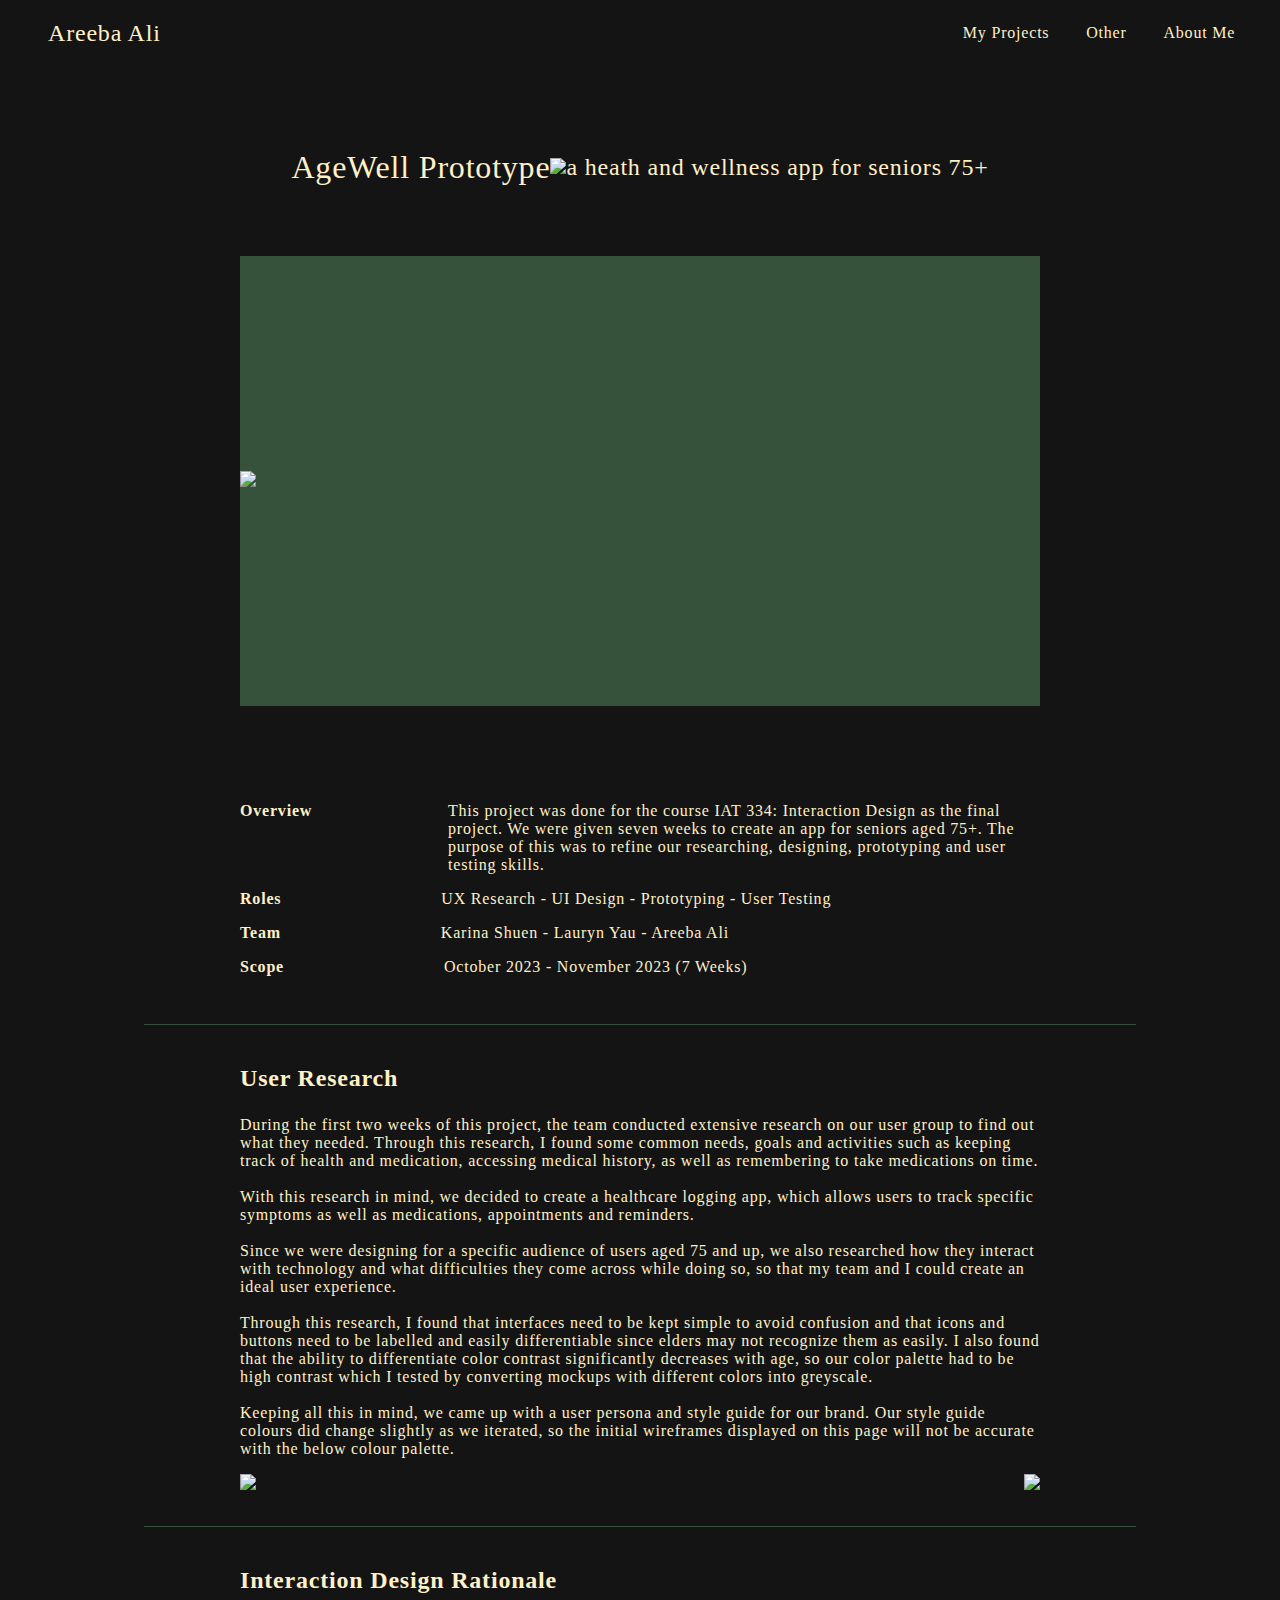
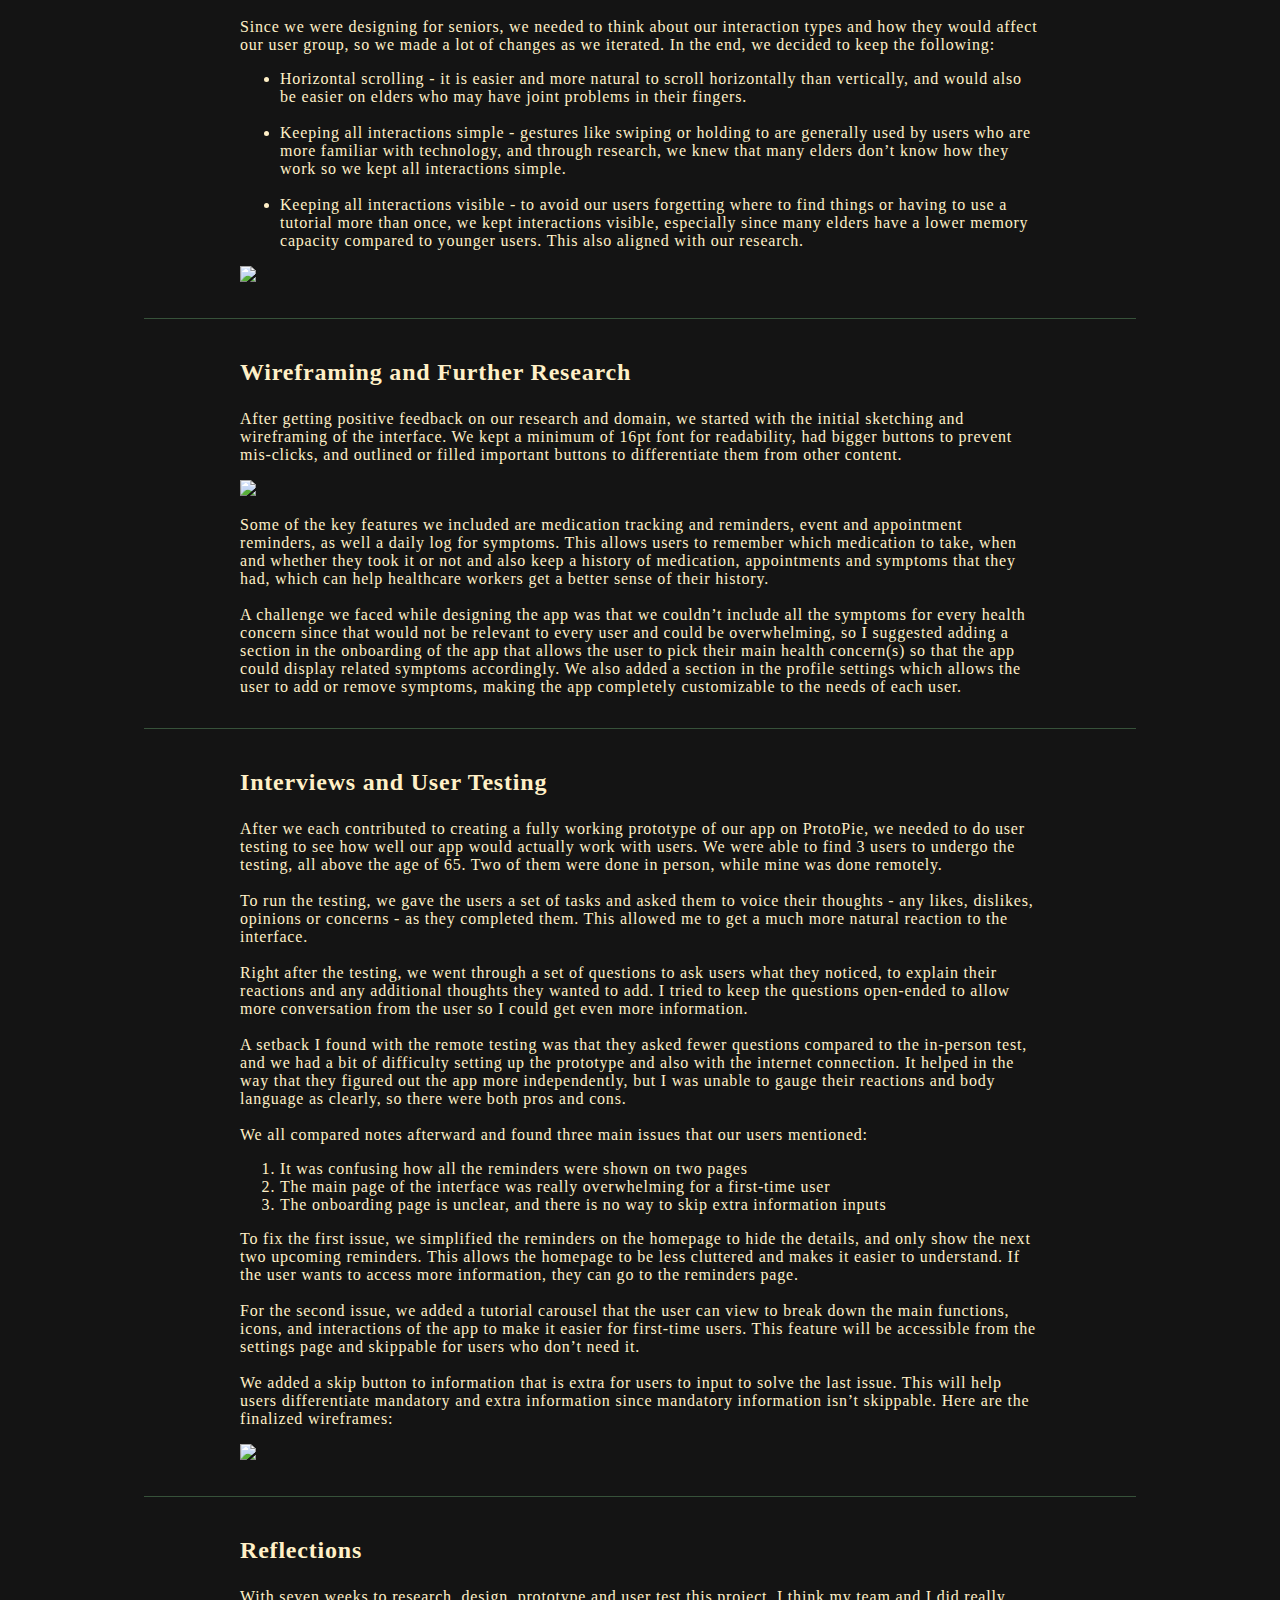
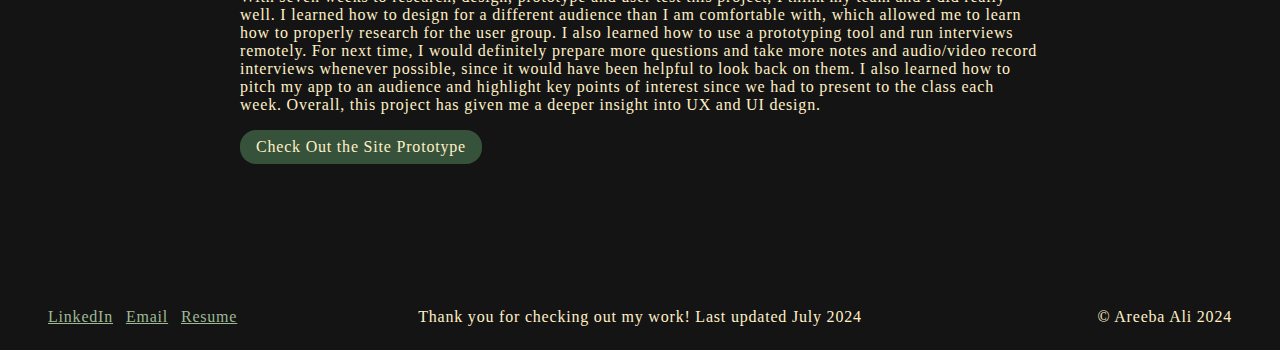
==== AgeWell.html @ 3e847ea5 "Add files via upload" ====
<!DOCTYPE html>
<!-- add in website link for the protoype when time
    also add in a "back to top button?"-->
<html lang="en" xml:lang="en">

<head>

  <meta charset="utf-8">
  <title>Areeba Ali</title>

  <link href="css/main.css" rel="stylesheet">
  <link href="css/fonts.css" rel="stylesheet">

</head>

<body>

  <header>
    <div class="title">
      <a class= "title-text" href="./index.html">
        <h2>
          Areeba Ali
        </h2>
      </a>
    </div>

    <!-- <h2>P03 - Portfolio</h2> -->

    <nav class = "main-nav">
      <a href="./index.html">My Projects</a>
      <a href="./other.html"> Other </a>
      <a href="./about.html">About Me</a>
      <!-- <a href="./styleguide.html">Style Guide</a> -->
    </nav>

  </header>

  <section>
    <div class="home-text-container">
      <div class="name-flexbox">
        <h1 class="home-name"> AgeWell Prototype </h1>
      </div>
      <div class="line-flexbox">
        <img class="line-img" src="images/line.png">
      </div>
      <div class="description-flexbox">
        <p> a heath and wellness app for seniors 75+ </p>
      </div>
    </div>
  </section>

  <section class="main-info">
    <div class="project-intro-img">
        <img src="images/main-AW.png" class="proj-image-main">
    </div>

    <div class="overview-container">
      <div class="overview-heading">
        <p> Overview </p>
      </div>
      <div class="overview-text">
        <p>This project was done for the course IAT 334:
          Interaction Design as the final project. We were
          given seven weeks to create an app for seniors aged 75+.
          The purpose of this was to refine our researching,
          designing, prototyping and user testing skills.</p>
        </div>
      </div>

      <div class="overview-container">
        <div class="overview-heading">
          <p> Roles </p>
        </div>
        <div class="overview-text">
          <p> UX Research - UI Design - Prototyping - User Testing </p>
        </div>
      </div>

      <div class="overview-container">
        <div class="overview-heading">
          <p> Team </p>
        </div>
        <div class="overview-text">
          <p> Karina Shuen - Lauryn Yau - Areeba Ali </p>
        </div>
      </div>

      <div class="overview-container">
        <div class="overview-heading">
          <p> Scope </p>
        </div>
        <div class="overview-text">
          <p> October 2023 - November 2023 (7 Weeks) </p>
        </div>
      </div>

      <section class="element">
      </section>

      <div>
        <p class="section-heading"> User Research </p>

        <p>During the first two weeks of this project, the team conducted extensive research on our user group to find out what they needed.
          Through this research, I found some common needs, goals and activities such as keeping track of health and medication, accessing
          medical history, as well as remembering to take medications on time.
          <br>
          <br>
          With this research in mind, we decided to create a healthcare logging app, which allows users to track specific symptoms as well as
          medications, appointments and reminders.
          <br>
          <br>
          Since we were designing for a specific audience of users aged 75 and up, we also researched how they interact with technology and
          what difficulties they come across while doing so, so that my team and I could create an ideal user experience.
          <br>
          <br>
          Through this research, I found that interfaces need to be kept simple to avoid confusion and that icons and buttons need to be
          labelled and easily differentiable since elders may not recognize them as easily. I also found that the ability to differentiate
          color contrast significantly decreases with age, so our color palette had to be high contrast which I tested by converting mockups
          with different colors into greyscale.
          <br>
          <br>
          Keeping all this in mind, we came up with a user persona and style guide for our brand. Our style guide colours did change slightly
          as we iterated, so the initial wireframes displayed on this page will not be accurate with the below colour palette.
        </p>
      </div>
      <div class="project-img-container">
        <div class="proj-img1">
          <img src="images/user-persona-AW.png" class="proj-img-1">
        </div>
        <div class="proj-img2">
          <img src="images/styleguide-AW.png" class="proj-img-1">
        </div>
      </div>

      <section class="element">
      </section>

      <div>
        <p class="section-heading"> Interaction Design Rationale </p>

        <p>
          Since we were designing for seniors, we needed to think about our interaction types and how they would affect our user group,
          so we made a lot of changes as we iterated. In the end, we decided to keep the following:
        </p>
        <ul>
          <li>Horizontal scrolling - it is easier and more natural to scroll horizontally than vertically, and would also be easier on elders
            who may have joint problems in their fingers.</li>
            <br>
            <li >Keeping all interactions simple - gestures like swiping or holding to are generally used by users who are more familiar with technology,
              and through research, we knew that many elders don’t know how they work so we kept all interactions simple.</li>
              <br>
              <li>Keeping all interactions visible - to avoid our users forgetting where to find things or having to use a tutorial more than once, we kept
                interactions visible, especially since many elders have a lower memory capacity compared to younger users. This also aligned with our research. </li>
              </ul>
            </div>
            <div class="proj-img-container">
              <img class="proj-img" src="images/interaction-AW.png">
            </div>

            <section class="element">
            </section>

            <div>
              <p class="section-heading"> Wireframing and Further Research </p>

              <p>
                After getting positive feedback on our research and domain, we started with the initial sketching and wireframing of the interface. We kept
                a minimum of 16pt font for readability, had bigger buttons to prevent mis-clicks, and outlined or filled important buttons to differentiate
                them from other content.
              </p>

            </div>
            <div>
              <img src="images/initial-wireframes-AW.png" class="proj-img">
            </div>

            <div>
              <p>
                Some of the key features we included are medication tracking and reminders, event and appointment reminders, as well a daily log for symptoms.
                This allows users to remember which medication to take, when and whether they took it or not and also keep a history of medication, appointments
                and symptoms that they had, which can help healthcare workers get a better sense of their history.
                <br>
                <br>
                A challenge we faced while designing the app was that we couldn’t include all the symptoms for every health concern since that would not be
                relevant to every user and could be overwhelming, so I suggested adding a section in the onboarding of the app that allows the user to pick
                their main health concern(s) so that the app could display related symptoms accordingly. We also added a section in the profile settings which
                allows the user to add or remove symptoms, making the app completely customizable to the needs of each user.
              </p>
            </div>

            <section class="element">
            </section>

            <div>
              <p class="section-heading"> Interviews and User Testing </p>

              <p>
                After we each contributed to creating a fully working prototype of our app on ProtoPie, we needed to do user testing to see how well our app would
                actually work with users. We were able to find 3 users to undergo the testing, all above the age of 65. Two of them were done in person, while
                mine was done remotely.
                <br>
                <br>
                To run the testing, we gave the users a set of tasks and asked them to voice their thoughts - any likes, dislikes, opinions or concerns - as they completed them.
                This allowed me to get a much more natural reaction to the interface.
                <br>
                <br>
                Right after the testing, we went through a set of questions to ask users what they noticed, to explain their reactions and any additional thoughts
                they wanted to add. I tried to keep the questions open-ended to allow more conversation from the user so I could get even more information.
                <br>
                <br>
                A setback I found with the remote testing was that they asked fewer questions compared to the in-person test, and we had a bit of difficulty setting
                up the prototype and also with the internet connection. It helped in the way that they figured out the app more independently, but I was unable to
                gauge their reactions and body language as clearly, so there were both pros and cons.
                <br>
                <br>
                We all compared notes afterward and found three main issues that our users mentioned:
              </p>
              <ol>
                <li>It was confusing how all the reminders were shown on two pages</li>
                <li>The main page of the interface was really overwhelming for a first-time user</li>
                <li>The onboarding page is unclear, and there is no way to skip extra information inputs</li>
              </ol>
              <p>
                To fix the first issue, we simplified the reminders on the homepage to hide the details, and only show the next two upcoming reminders. This allows
                the homepage to be less cluttered and makes it easier to understand. If the user wants to access more information, they can go to the reminders page.
                <br>
                <br>
                For the second issue, we added a tutorial carousel that the user can view to break down the main functions, icons, and interactions of the app to make
                it easier for first-time users. This feature will be accessible from the settings page and skippable for users who don’t need it. 
                <br>
                <br>
                We added a skip button to information that is extra for users to input to solve the last issue. This will help users differentiate mandatory and extra
                information since mandatory information isn’t skippable. Here are the finalized wireframes:
              </p>

            </div>
              <div>
                <img src="images/final-wireframes-AW.png" class="proj-img">
              </div>

            <section class="element">
            </section>

            <div>
              <p class="section-heading"> Reflections </p>

              <p>
                With seven weeks to research, design, prototype and user test this project, I think my team and I did really well. I learned how to design for a different audience than I am comfortable with, which allowed me to learn how to properly research for the user group. I also learned how to use a prototyping tool and run interviews remotely. For next time, I would definitely prepare more questions and take more notes and audio/video record interviews whenever possible, since it would have been helpful to look back on them. I also learned how to pitch my app to an audience and highlight key points of interest since we had to present to the class each week. Overall, this project has given me a deeper insight into UX and UI design. 
              </p>
            </div>

            <a href="https://laurynyau.wixsite.com/agewell" class="button">
              Check Out the Site Prototype </a>

          </section>

        </body>

        <footer>
          <div class="footer-container-links">
            <div>
              <a href="https://www.linkedin.com/in/ali-areeba/" class="in-text-link" id="linkedin">LinkedIn</a>
              <a href="mailto: aaa225@sfu.ca" class="in-text-link" id="email">Email</a>
              <a href="https://drive.google.com/file/d/1uN9nfH36--ILK01LjanrLPt_3WQURTnx/view" class="in-text-link" id="resume">Resume</a>
            </div>
          </div>
          <div class="footer-container-text">
            <div>
              <p>Thank you for checking out my work! Last updated July 2024</p>
            </div>
          </div>
          <div class="footer-container-copy">
            <div>
              © Areeba Ali 2024
            </div>
          </div>
        </footer>
      </html>
---- css/main.css ----
/* html {
  font-size: 18px;
} */

header {
  display: flex;
  position: fixed;
  top: 0rem;
  width: 94%;
  background-color: #141414;
}

body {
  text-align: left;
  margin-left: 3rem;
  margin-right: 3rem;
  letter-spacing: .05rem;
  font-family:'Montserrat';
  background-color: #141414;
  color: #FFF0C7;
  font-weight: normal;
}

h1, h2, h3, h4, h5, h6 {
  font-family: 'Cigra';
  font-weight: normal;
  color: #FFF0C7;
}

p {
  font-family:'Montserrat';
}

.title{
  flex: 1;
  flex-wrap: wrap;
}

.title-text {
  text-decoration: none;
  transition: 0.5s;
}

.main-nav {
  font-weight: 100;
  margin-top: 1.5rem;
  margin-bottom: 1rem;
  align-items: right;
  text-align: right;
  flex-wrap: wrap;
  flex: 2;
}

.element {
  padding-bottom: 1rem;
  border-top-width: 0.05rem;
  border-top-style: solid;
  border-top-color: #37523A;
  margin-right: -6rem;
  margin-left: -6rem;
  margin-top: 2rem;
}

.home-name {
  font-size: 2rem;
  font-weight: normal;
}

nav a {
  font-weight: normal;
  margin: 1rem;
  color: #FFF0C7;
  text-decoration: none;
  transition: 0.5s;
}

nav a:hover, nav a:focus {
  font-weight: bold;
  text-decoration: none;
  color: #9EB995;
}

nav {
 text-align: center;
}

/* code {
  border: none;
  border-radius: 1rem;
  background-color: #EEE;
  padding: 0.5rem;
  display: inline-block;
  color: black;
} */

img {
  max-width: 30rem;
}

.in-text-link {
  color: #9EB995;
}

/* label {
  font-size: .8rem;
} */

.in-text-link:hover, .in-text-link:active {
  font-style: italic;
  color: #9EB995;
  text-decoration: none;
}

.button {
  border: none;
  text-align: center;
  border-radius: 1rem;
  display: inline-block;
  padding: 0.5rem;
  padding-left: 1rem;
  padding-right: 1rem;
  color: #FFF0C7;
  background-color: #37523A;
  text-decoration: none;
  transition-property: background-color;
  transition-duration: 0.6s;
}

.button:hover, .button:focus {
  background-color: #9EB995;
}

/* .text-input {
  border: none;
  border-radius: 1rem;
  padding: 0.5rem;
  padding-left: 1rem;
  padding-right: 1rem;
  margin: .1rem;
} */

.image-link * {
  box-sizing: border-box;
  transition: all 0.5s;
}

/* .image-link img {
  vertical-align: top;
  backface-visibility: hidden;
} */

.image-link:hover > img {
  opacity: 0.8;
  transform: scale(0.8);
}

.image-link:active :focus {
  opacity: 0.4;
}

 /* .contact {
  display: inline-block;
  padding: .5rem;
  border: solid #FFF0C7;
  border-radius: 1rem;
} */

.about-info {
  display: flex;
  margin-bottom: 5rem;
  margin-left: 8rem;
  margin-right: 8rem;
  justify-content: center;
  align-items: center;
  margin-top: 8rem;
}

.about-img-container {
  margin-right: 3rem;
}

.about-img {
  max-width: 35vw;
}

.home-text-container {
  display: flex;
  flex-wrap: wrap;
  border-color: white;
  border: 2px;
  margin-top: 8rem;
  margin-left: 8rem;
  margin-right: 8rem;
  justify-content: center;
  align-items: center;
}

.description-flexbox {
  font-size: 1.5rem;
}

.project-gallery-container {
  display: flex;
  justify-content: center;
  margin: 5rem;
  position: relative;
}

.two-project-container {
  max-width: 35vw;
  display: flex;
  flex-direction: column;
  position: relative;
}

.one-project-container {
  max-width: 25vw;
  display: flex;
  flex-direction: column;
  position: relative;
}

.project {
  color: #141414;
  max-width: 30vw;
  height: 45vh;
  background-color: #9EB995;
  margin-bottom: 1rem;
  position: relative;
  margin: .5rem;
  display: flex;
  flex-direction: column;
  /* align-items: center; */
  /* justify-content: center; */
}

.project-middle {
  color: #141414;
  max-width: 30vw;
  height: 82vh;
  background-color: #9EB995;
  margin-bottom: 1rem;
  position: relative;
  margin: .5rem;
  display: flex;
  flex-direction: column;
}

.project-dark {
  position: relative;
  max-width: 30vw;
  height: 35vh;
  background-color: #37523A;
  margin-bottom: 1rem;
  margin: .5rem;
  display: flex;
  flex-direction: column;
}

.proj-image {
  position: relative;
  margin-top: 1rem;
  align-items: center;
  justify-content: center;
}

.proj-text {
  font-weight: normal;
  position: absolute;
  margin-top: 0.05rem;
  margin-left: 1.5rem;
  opacity: 0;
  transition: 0.6s ease-in-out;
}

/* .home-project-description {
  align-items: flex-end;
  justify-content: flex-end;
  vertical-align: bottom;
} */

.project:hover .proj-text {
  opacity: 80%;
}

.project:hover img {
  opacity: 0.8;
  transform: scale(0.8);
}

.project-middle:hover .proj-text {
  opacity: 80%;
}

.project-middle:hover img {
  opacity: 0.8;
  transform: scale(0.8);
}

.project-dark:hover .proj-text {
  opacity: 80%;
}

.project-dark:hover img {
  opacity: 0.8;
  transform: scale(0.8);
}

#LA-REB-img {
  max-width: 30vw;
}

#AgeWell-img {
  max-width: 20vw;
}

/* .analysis-container {
  display: flex;
  margin-top: 2rem;
  margin-left: 2rem;
  margin-right: 2rem;
  margin-bottom: -2rem;
} */

/* .team-text {
  margin: 0.5rem;
  flex: 1;
}

.overview-text{
  margin: 1rem;
  flex: 3;
} */

/* .artifacts {
  display: flex;
  justify-content: center;
}

.artifact-img {
  max-width: 30vw;
} */

/* #smaller-img {
  max-width: 20vw;
} */

/* .input-container {
  display: flex;

} */

/* #email-input {
  max-width: 52.5vw;
  min-width: 52.5vw;
}

#other-input {
  max-width: 25vw;
  min-width: 25vw;
}

.contact-form {
  margin-left: 5rem;
  margin-bottom: 3rem;
  margin-top: -1rem;
} */

@media only screen and (max-width:320px) {
  body {
    font-size: 30px;
  }

  .project-gallery {
    display: flex;
    flex-direction: column;
    justify-content: center;
    margin: 5rem;
    margin-bottom: 5rem;
  }

  .project {
    margin: .5rem;
    display: flex;
    flex-direction: row;
  }

  .proj-image {
    background-color: #9EB995;
    margin-top: 1rem;
    align-items: center;
    max-width: 50vw;
  }

  .proj-text {
    background-color: #37523A;
    height: 100%;
    margin-top: 1rem;
    padding-top: 1rem;
    padding-bottom: 1rem;
    padding-left: 2rem;
    padding-right: 2rem;
    align-content: center;
  }
}

.main-info {
  margin-left: 15vw;
  margin-right: 15vw;
}

.project-intro-img {
  min-height: 50vh;
  background-color: #37523A;
  margin-bottom: 6rem;
  margin-top: 3rem;
  align-content: center;
}

.proj-image-main {
  max-width: 63vw;
}

.overview-container {
  display: flex;
  margin-top: -1rem;
  /* margin-left: 2rem;
  margin-right: 2rem; */
}

.overview-heading {
  font-weight: bold;
  max-width: 3rem;
}

.overview-text{
  margin-top: auto;
  margin-left: 10rem;
}

.section-heading {
  font-size: 1.5rem;
  font-weight: bold;
}

.text-img-container{
  display: flex;
}

.img-container{
  flex: 1;
  margin-top: 1.5rem;;
}

.text-container{
  flex: 3;
  margin-right: 4rem;
}

.project-img-container {
  display: flex;
  justify-content: space-between;
  flex-wrap: nowrap;
  align-content: center;
}

.proj-img {
  max-width: 63vw;
}

.proj-img-1 {
  /* min-width: 20vw; */
  width: 32vw;
}

.proj-img2 {
  align-items: right;
  align-content: right;
}

.proj-img-3 {
  align-items: right;
  align-content: right;
  width: 20vw;
}

footer{
 display: flex;
 margin-top: 8rem;
}

.footer-container-links{
  font-weight: 100;
  margin-top: 1.5rem;
  margin-bottom: 1rem;
  align-items: baseline;
  text-align: left;
  flex-wrap: wrap;
  flex: 1;
  margin-top: auto;
}

.footer-container-text {
  font-weight: 100;
  margin-top: 1.5rem;
  margin-bottom: 1rem;
  align-items: baseline;
  text-align: center;
  flex-wrap: wrap;
  flex: 2;
  margin-top: auto;
  margin-bottom: 0;
}

.footer-container-copy {
  font-weight: 100;
  margin-top: 1.5rem;
  margin-bottom: 1rem;
  align-items: right;
  text-align: right;
  flex-wrap: wrap;
  flex: 1;
  margin-top: auto;
}

#linkedin, #email {
  margin-right: 0.5rem;
}
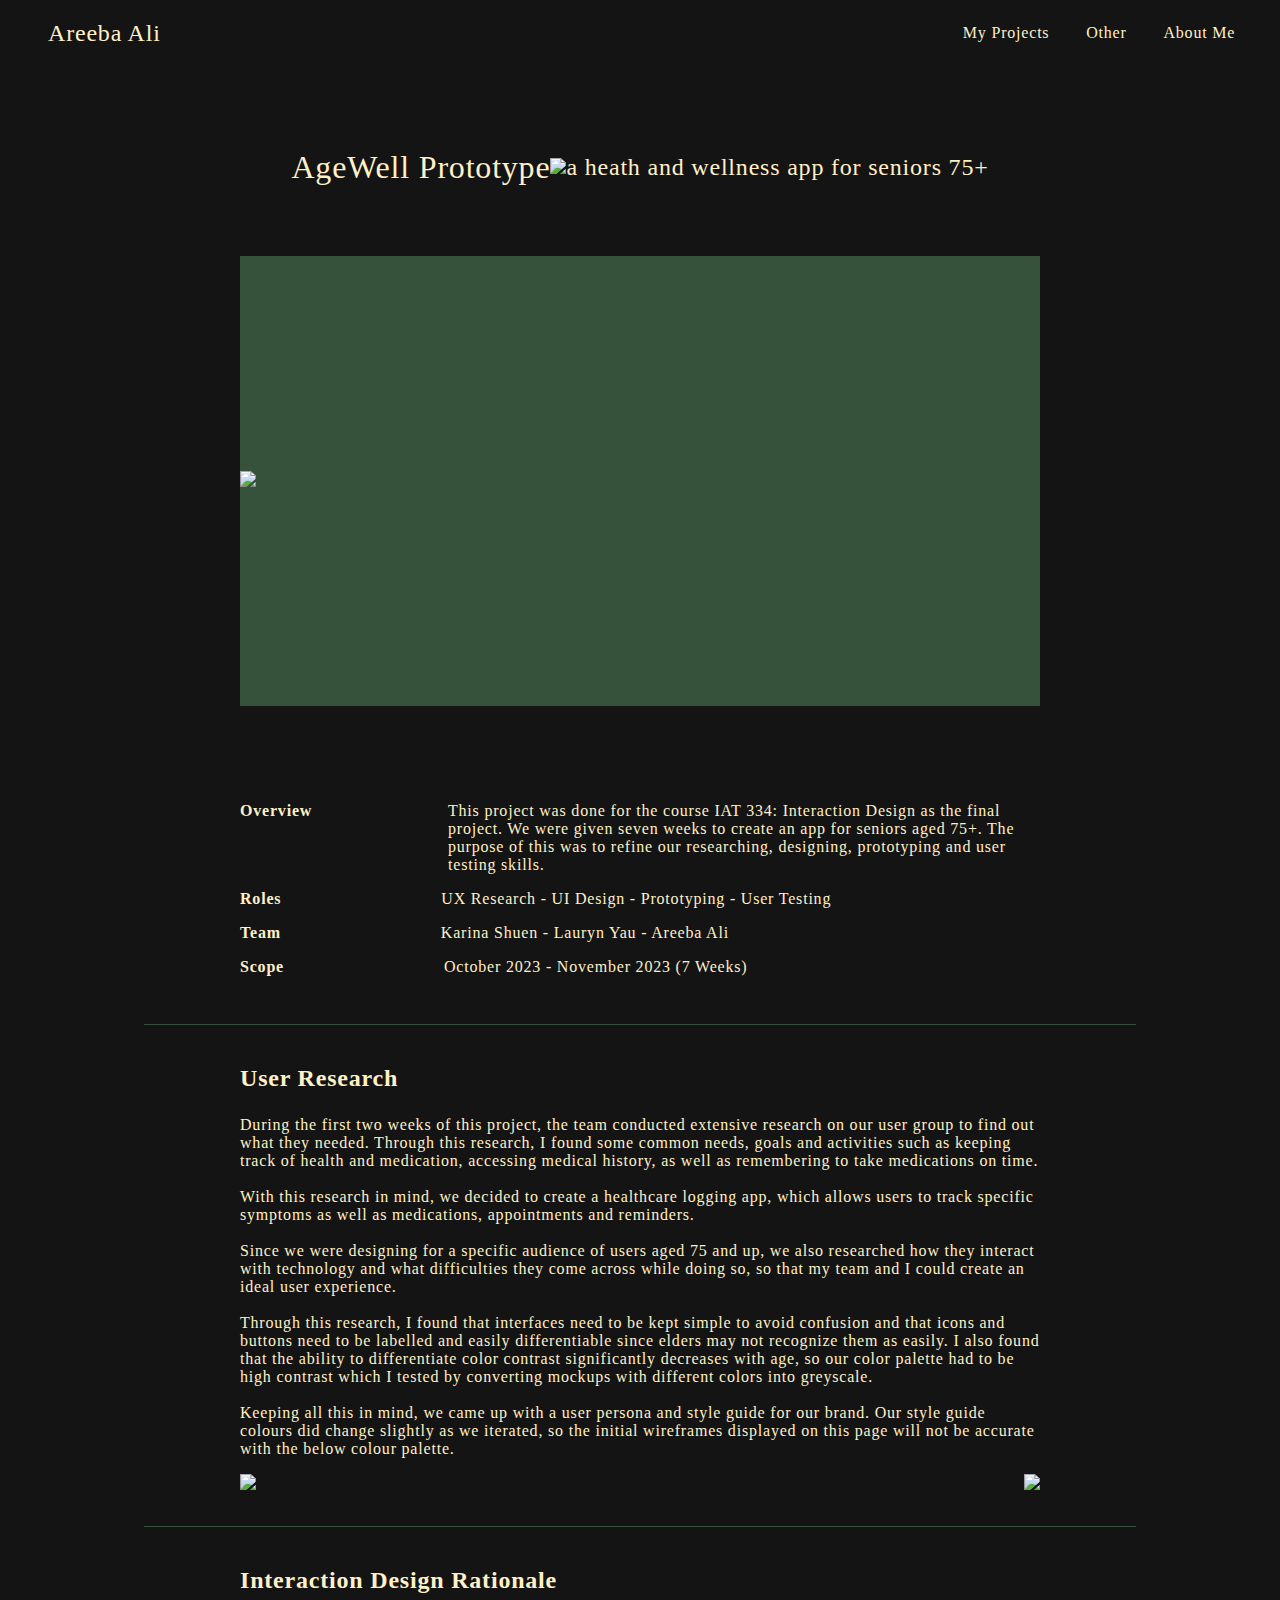
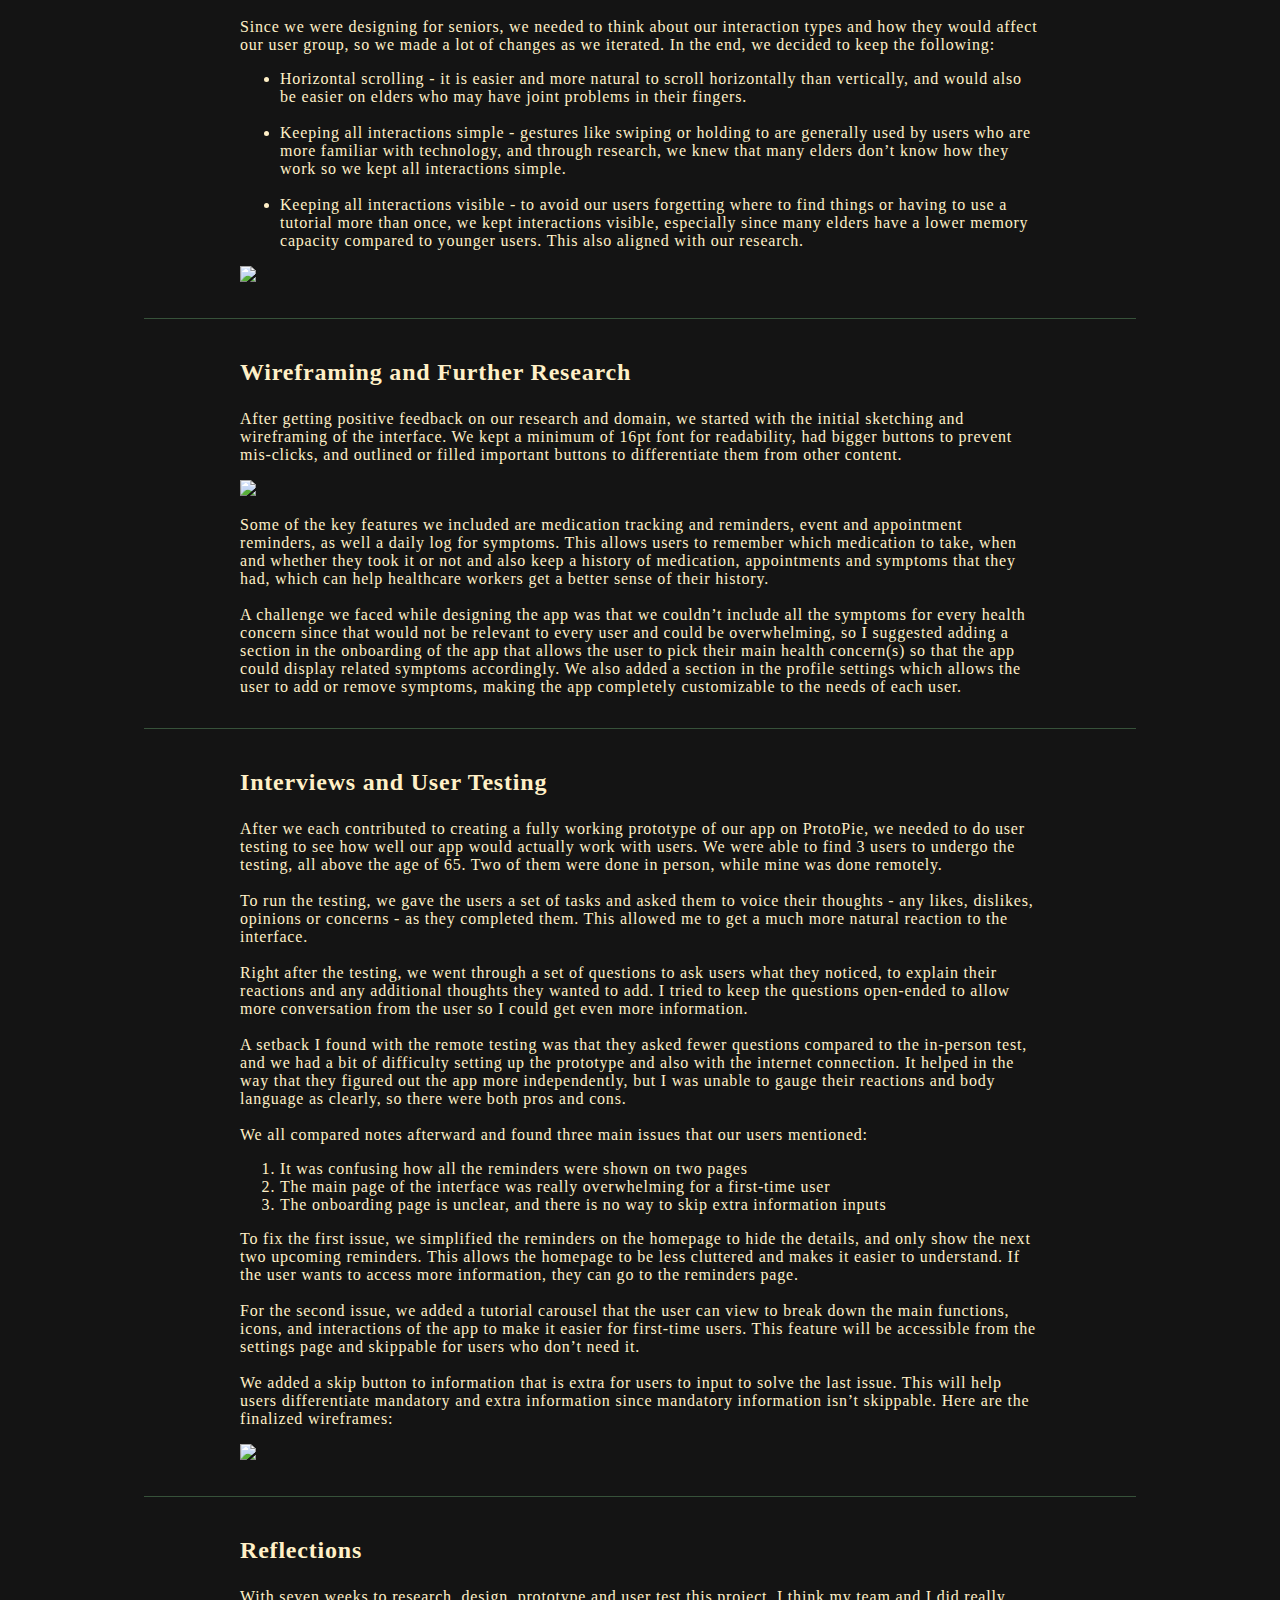
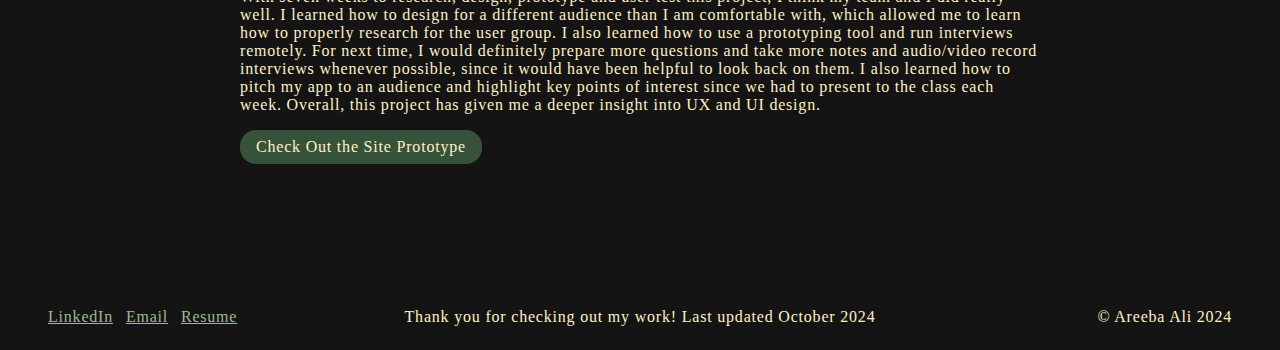
==== commit e6a14cda: "Homepage Fixes" ====
--- a/AgeWell.html
+++ b/AgeWell.html
@@ -266,7 +266,7 @@
           </div>
           <div class="footer-container-text">
             <div>
-              <p>Thank you for checking out my work! Last updated July 2024</p>
+              <p>Thank you for checking out my work! Last updated October 2024</p>
             </div>
           </div>
           <div class="footer-container-copy">
--- a/css/main.css
+++ b/css/main.css
@@ -3,6 +3,7 @@
 } */
 
 header {
+  z-index: 2;
   display: flex;
   position: fixed;
   top: 0rem;
